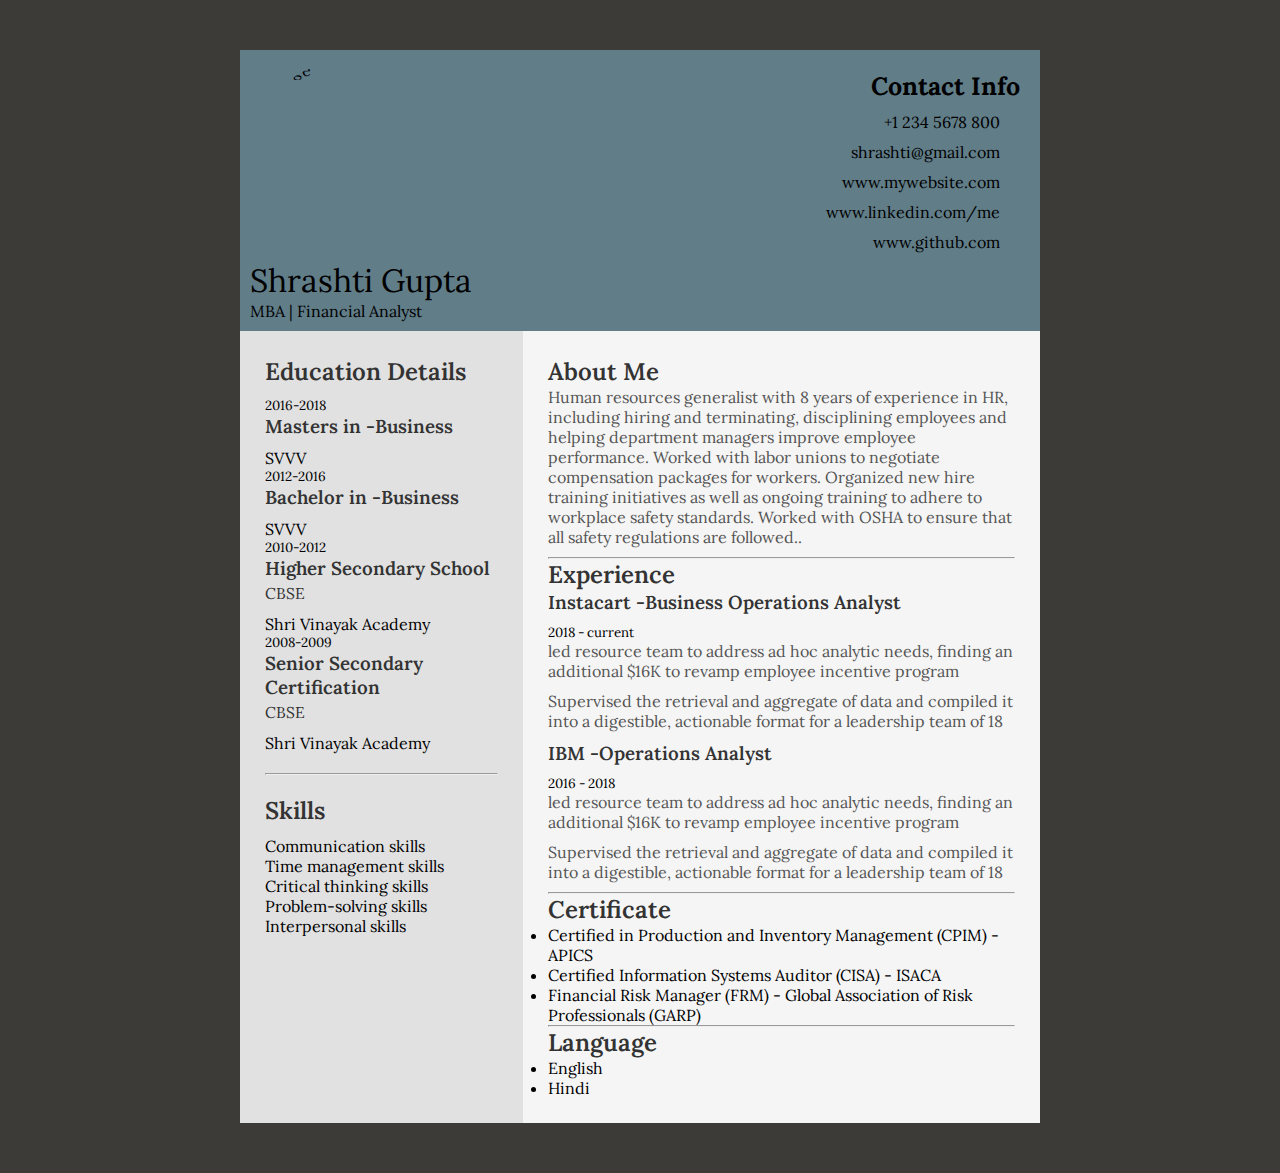
==== Template-2/index.html @ 78561d05 "Created new T3 template and renamed t2 folder" ====
<!DOCTYPE html>
<html lang="en">

<head>
    <meta charset="UTF-8">
    <meta name="viewport" content="width=device-width, initial-scale=1.0">
    <title>Template 2</title>
    <link rel="stylesheet" href="style.css">
    <link rel="preconnect" href="https://fonts.googleapis.com">
    <link rel="preconnect" href="https://fonts.gstatic.com" crossorigin>
    <link href="https://fonts.googleapis.com/css2?family=Lora:ital,wght@0,400..700;1,400..700&display=swap"
        rel="stylesheet">
    <link rel="stylesheet" href="https://cdnjs.cloudflare.com/ajax/libs/font-awesome/6.0.0/css/all.min.css"
        integrity="sha384-Gn5384xqQ1aoWXA+058RXPxPg6fy4IWvTNh0E263XmFcJlSAwiGgFAW/dAiS6JXm" crossorigin="anonymous">
</head>

<body>
    <div class="container">
        <div class="header">
            <div class="imgBx">
                <img src="https://images.unsplash.com/photo-1438761681033-6461ffad8d80?q=80&w=2070&auto=format&fit=crop&ixlib=rb-4.0.3&ixid=M3wxMjA3fDB8MHxwaG90by1wYWdlfHx8fGVufDB8fHx8fA%3D%3D"
                    alt="image">
            </div>
            <h1>Shrashti Gupta</h1>
            <h4>MBA | Financial Analyst</h4>

            <div class="contactInfo">
                <h3 class="title">Contact Info</h3>
                <ul>
                    <li>
                        <span class="text">+1 234 5678 800</span>
                    </li>
                    <li>
                        <span class="text">shrashti@gmail.com</span>
                    </li>
                    <li>
                        <span class="text">www.mywebsite.com</span>
                    </li>
                    <li>
                        <span class="text">www.linkedin.com/me</span>
                    </li>
                    <li>
                        <span class="text">www.github.com</span>
                    </li>
                </ul>
            </div>
        </div>

        <div class="content">
            <div class="left-side">
                <h2>Education Details</h2>
                <ul type="none">
                    <li>
                        <h5>2016-2018</h5>
                        <h3>Masters in -Business</h3>
                        <h4>SVVV</h4>
                    </li>
                    <li>
                        <h5>2012-2016</h5>
                        <h3>Bachelor in -Business</h3>
                        <h4>SVVV</h4>
                    </li>
                    <li>
                        <h5>2010-2012</h5>
                        <h3>Higher Secondary School <br><small>CBSE</small></h4>
                            <h4>Shri Vinayak Academy</h4>
                    </li>
                    <li>
                        <h5>2008-2009</h5>
                        <h3>Senior Secondary Certification <br><small>CBSE</small></h3>
                        <h4>Shri Vinayak Academy</h4>
                    </li>
                </ul>
                <br>
                <hr><br>
                <h2>Skills</h2>
                <ul type="none">
                    <li>Communication skills</li>
                    <li>Time management skills</li>
                    <li>Critical thinking skills</li>
                    <li>Problem-solving skills</li>
                    <li> Interpersonal skills</li>

                </ul>
            </div>

            <div class="right-side">
                <h2>About Me</h2>
                <p>Human resources generalist with 8 years of experience in HR, including hiring and terminating,
                    disciplining employees and helping department managers improve employee performance. Worked with
                    labor unions to negotiate compensation packages for workers. Organized new hire training initiatives
                    as well as ongoing training to adhere to workplace safety standards. Worked with OSHA to ensure that
                    all safety regulations are followed..</p>
                <hr>

                <h2>Experience</h2>
                <ul type="none">
                    <li>
                        <h3>Instacart -Business Operations Analyst</h3>
                        <h5>2018 - current</h5>
                    </li>


                    <li>
                        <p>led resource team to address ad hoc analytic needs, finding an additional $16K to revamp
                            employee incentive program</p>
                    </li>
                    <li>
                        <p>Supervised the retrieval and aggregate of data and compiled it into a digestible,
                            actionable format for a leadership team of 18</p>
                    </li>

                    <li>
                        <h3>IBM -Operations Analyst</h3>
                        <h5>2016 - 2018</h5>
                    </li>

                    <li>
                        <p>led resource team to address ad hoc analytic needs, finding an additional $16K to revamp
                            employee incentive program</p>
                    </li>
                    <li>
                        <p>Supervised the retrieval and aggregate of data and compiled it into a digestible,
                            actionable format for a leadership team of 18</p>
                    </li>


                </ul>
                <hr>

                <h2>Certificate</h2>
                <ul>
                    <li>
                        Certified in Production and Inventory Management (CPIM) - APICS
                    </li>
                    <li>Certified Information Systems Auditor (CISA) - ISACA
                    </li>
                    <li>Financial Risk Manager (FRM) - Global Association of Risk Professionals (GARP)</li>
                </ul>
                <hr>
                <h2>Language</h2>
                <ul>
                    <li>English</li>
                    <li>Hindi</li>
                </ul>




            </div>
        </div>
    </div>
</body>

</html>
---- Template-2/style.css ----
@import url('https://fonts.googleapis.com/css2?family=Lora:ital,wght@0,400..700;1,400..700&display=swap');

/* styling for whole page */
* {
    margin: 0;
    padding: 0;
    box-sizing: border-box;
    font-family: "Lora", serif;
    font-optical-sizing: auto;
    font-style: normal;
    font-weight: 300;
}

body {
    background: #3c3b38;
    display: flex;
    justify-content: center;
    align-items: center;
    min-height: 100vh;
}

.container {
    position: relative;
    width: 100%;
    max-width: 800px;
    min-height: 1000px;
    background: #fff;
    margin: 50px;
}

.container .header {
    width: 100%;
    max-width: 800px;
    background: #617d88;
    margin-right: 10px;
    margin-left: 10;
    padding: 10px;
}

.header .imgBx {
    position: relative;
    width: 200px;
    height: 200px;
    border-radius: 50%;
    overflow: hidden;
}

.header .imgBx img {
    top: 0;
    left: 0;
    width: 100%;
    height: 100%;
    object-fit: cover;
}

.header .contactInfo {
    position: absolute;
    top: 10px;
    right: 10px;
    text-align: right;
}

.header .contactInfo .title {
    color: black;
    font-size: 25px;
    margin-right: 30px;
    margin: 10px;
    font-weight: 700;
}

.header .contactInfo ul {
    list-style: none;
    padding: 0;
    margin: 0;
}

.header .contactInfo li {
    margin-bottom: 10px;
    margin-right: 30px;
}


.header .contactInfo .text {
    color: black;
    font-size: 16px;
}

.content {
    display: flex;
}

.left-side {
    flex: 1;
    padding: 25px;
    background: #e1e1e1;
}

.right-side {
    background: #f5f5f5;
    flex: 2;
    padding: 25px;
}

.left-side h2,
h3 {
    color: #333;
    margin-bottom: 10px;
    font-weight: 600;
}

.left-side p,
.right-side p {
    color: #555;
    margin-bottom: 10px;
}

.right-side h3,
h2 {
    color: #333;
    font-weight: 600;
}


@media screen and (max-width: 768px) {
    .content {
        flex-direction: column;
    }

    .left-side,
    .right-side {
        width: 100%;
        /* Full width for smaller screens */
    }

    .header .contactInfo {
        position: static;
        text-align: center;
        margin-top: 10px;
    }
}
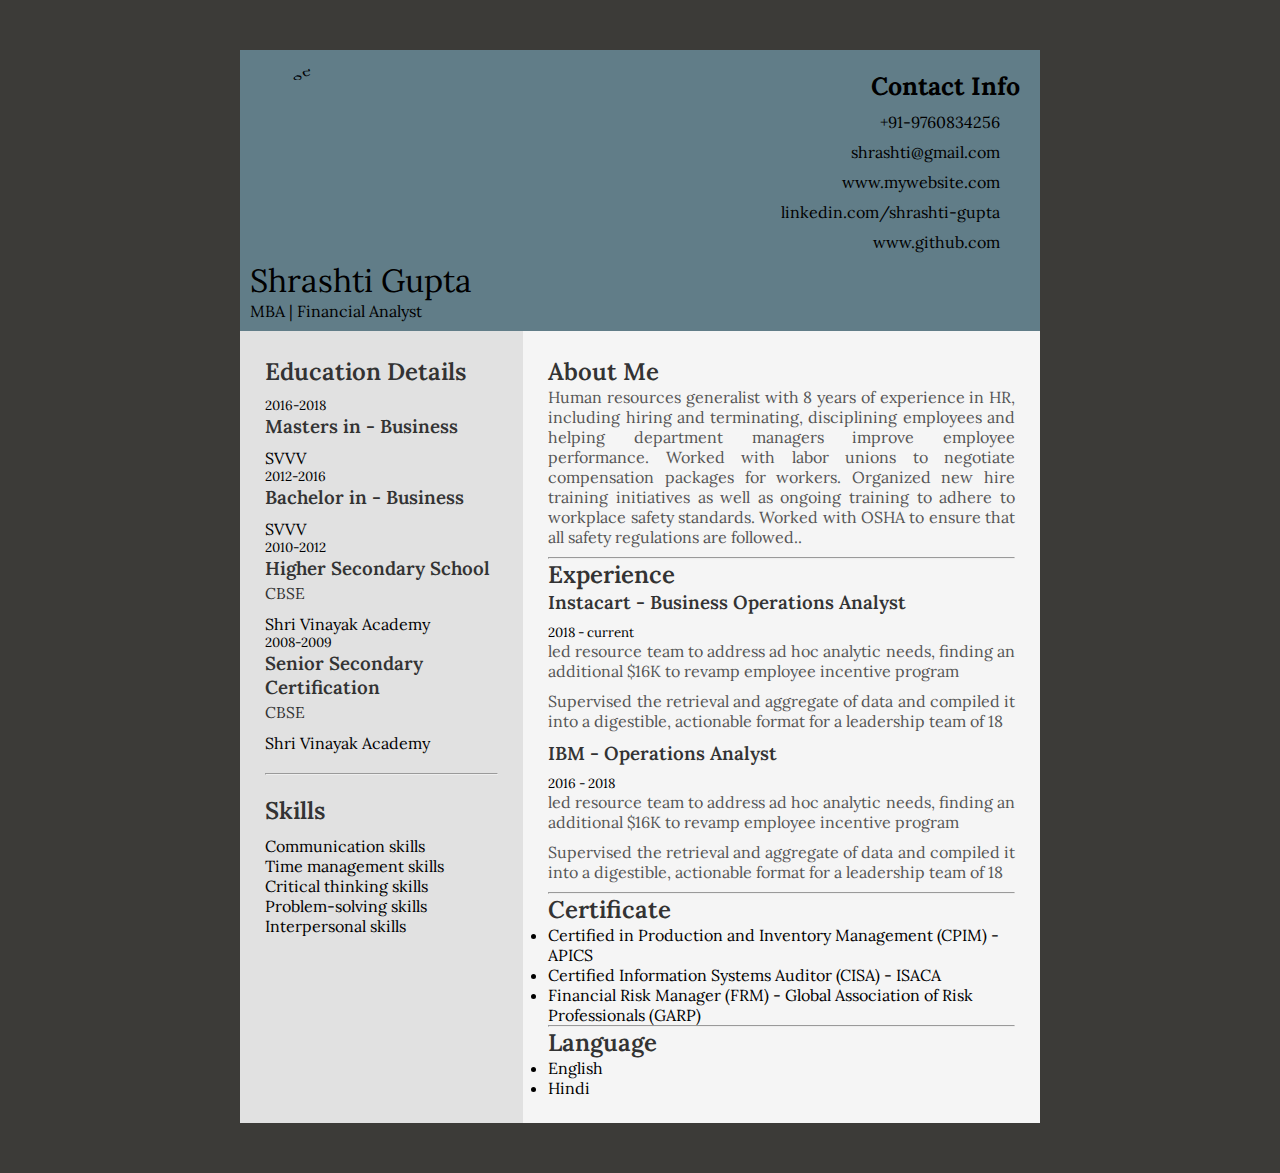
==== commit 7a6e5280: "updated typos and justify the text" ====
--- a/Template-2/index.html
+++ b/Template-2/index.html
@@ -28,7 +28,7 @@
                 <h3 class="title">Contact Info</h3>
                 <ul>
                     <li>
-                        <span class="text">+1 234 5678 800</span>
+                        <span class="text">+91-9760834256</span>
                     </li>
                     <li>
                         <span class="text">shrashti@gmail.com</span>
@@ -37,7 +37,7 @@
                         <span class="text">www.mywebsite.com</span>
                     </li>
                     <li>
-                        <span class="text">www.linkedin.com/me</span>
+                        <span class="text">linkedin.com/shrashti-gupta</span>
                     </li>
                     <li>
                         <span class="text">www.github.com</span>
@@ -52,12 +52,12 @@
                 <ul type="none">
                     <li>
                         <h5>2016-2018</h5>
-                        <h3>Masters in -Business</h3>
+                        <h3>Masters in - Business</h3>
                         <h4>SVVV</h4>
                     </li>
                     <li>
                         <h5>2012-2016</h5>
-                        <h3>Bachelor in -Business</h3>
+                        <h3>Bachelor in - Business</h3>
                         <h4>SVVV</h4>
                     </li>
                     <li>
@@ -96,7 +96,7 @@
                 <h2>Experience</h2>
                 <ul type="none">
                     <li>
-                        <h3>Instacart -Business Operations Analyst</h3>
+                        <h3>Instacart - Business Operations Analyst</h3>
                         <h5>2018 - current</h5>
                     </li>
 
@@ -111,7 +111,7 @@
                     </li>
 
                     <li>
-                        <h3>IBM -Operations Analyst</h3>
+                        <h3>IBM - Operations Analyst</h3>
                         <h5>2016 - 2018</h5>
                     </li>
 
--- a/Template-2/style.css
+++ b/Template-2/style.css
@@ -26,6 +26,11 @@
     min-height: 1000px;
     background: #fff;
     margin: 50px;
+}
+
+p {
+    text-align: justify;
+    text-justify: inter-word
 }
 
 .container .header {
